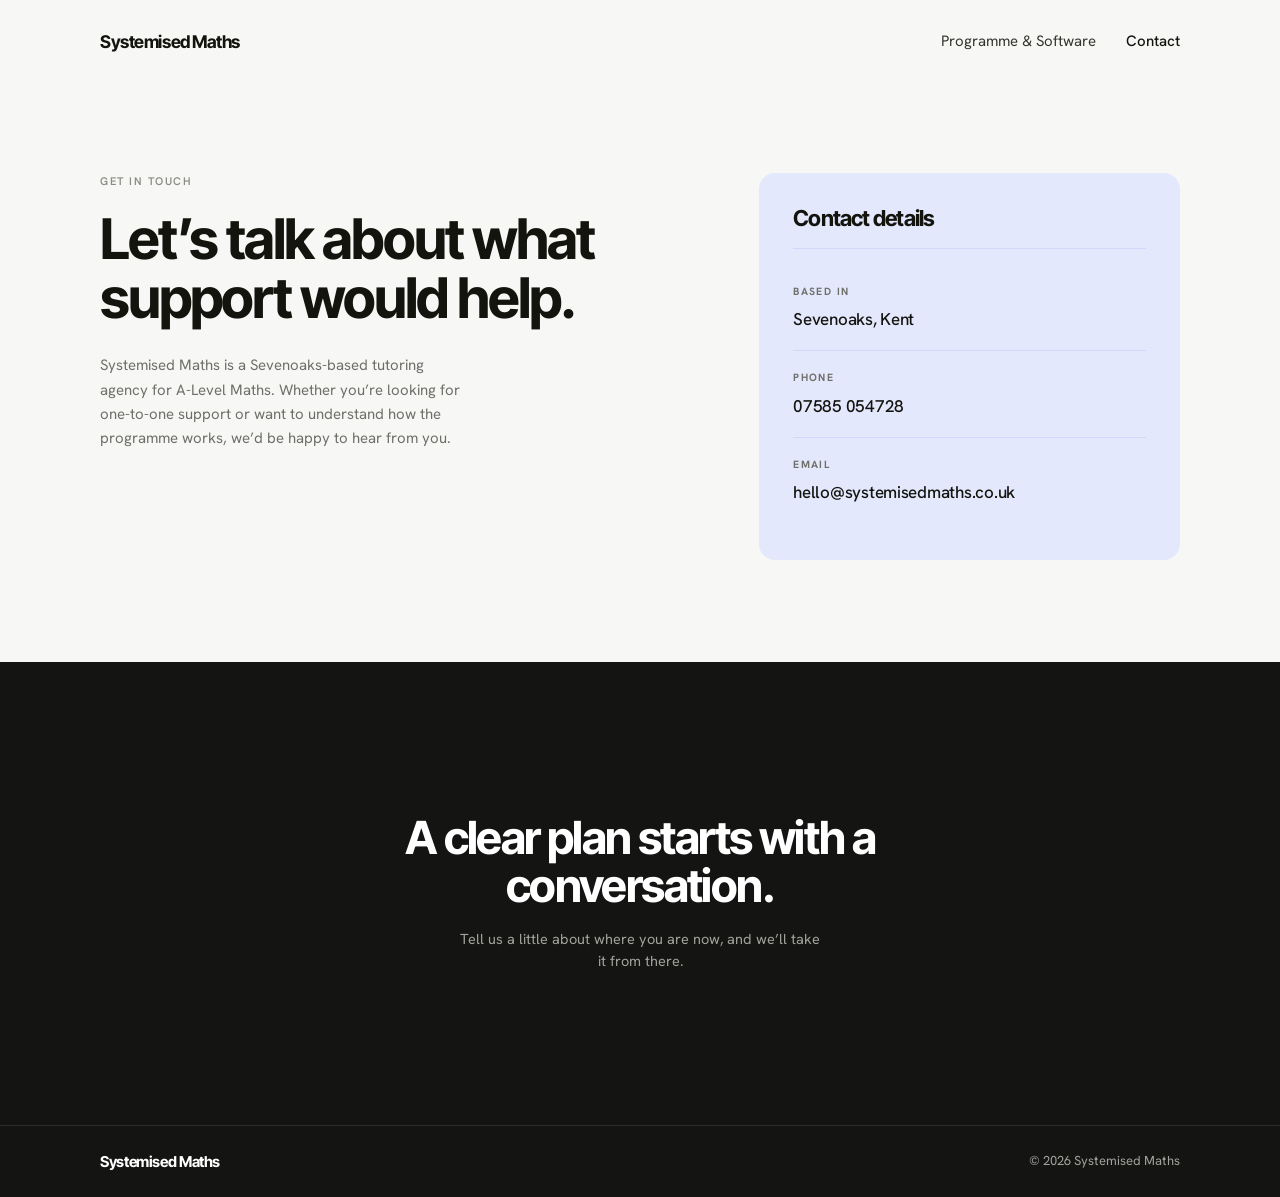
==== contact.html @ 4f029005 "." ====
<!DOCTYPE html>
<html lang="en-GB">
<head>
<meta charset="utf-8">
<meta name="viewport" content="width=device-width, initial-scale=1">
<title>Contact — Systemised Maths</title>
<meta name="description" content="Get in touch with Systemised Maths, a Sevenoaks-based tutoring agency for A-Level Maths.">
<link rel="icon" href="data:image/svg+xml,<svg xmlns='http://www.w3.org/2000/svg' viewBox='0 0 100 100'><rect width='100' height='100' rx='22' fill='%23141413'/><text x='50' y='70' font-size='58' font-family='sans-serif' font-weight='700' fill='%23fff' text-anchor='middle'>S</text></svg>">
<link rel="preconnect" href="https://fonts.googleapis.com">
<link rel="preconnect" href="https://fonts.gstatic.com" crossorigin>
<link href="https://fonts.googleapis.com/css2?family=Inter+Tight:wght@400;500;600;700;800&family=Hanken+Grotesk:wght@400;500;600;700&display=swap" rel="stylesheet">
<link rel="stylesheet" href="assets/css/styles.css">
</head>
<body>

<a class="skip-link" href="#main">Skip to content</a>

<header class="site-header">
  <div class="shell site-header__inner">
    <a class="wordmark" href="index.html">Systemised Maths</a>
    <nav class="site-nav" aria-label="Primary">
      <a href="programme.html">Programme &amp; Software</a>
      <a href="contact.html" aria-current="page">Contact</a>
    </nav>
  </div>
</header>

<main id="main">

  <section class="hero">
    <div class="shell hero__grid">

      <div class="hero__copy">
        <p class="eyebrow">Get in touch</p>
        <h1 class="hero__title">Let’s talk about what support would help.</h1>
        <p class="lede">Systemised Maths is a Sevenoaks-based tutoring agency for A-Level Maths. Whether you’re looking for one-to-one support or want to understand how the programme works, we’d be happy to hear from you.</p>
      </div>

      <div class="contact-card">
        <h2>Contact details</h2>
        <dl>
          <div class="contact-row">
            <dt>Based in</dt>
            <dd>Sevenoaks, Kent</dd>
          </div>
          <div class="contact-row">
            <dt>Phone</dt>
            <dd><a href="tel:+447585054728">07585 054728</a></dd>
          </div>
          <div class="contact-row">
            <dt>Email</dt>
            <dd><a href="mailto:hello@systemisedmaths.co.uk">hello@systemisedmaths.co.uk</a></dd>
          </div>
        </dl>
      </div>

    </div>
  </section>

</main>

<div class="dark-zone">
  <section class="cta">
    <div class="shell">
      <h2>A clear plan starts with a conversation.</h2>
      <p>Tell us a little about where you are now, and we’ll take it from there.</p>
    </div>
  </section>

  <footer class="site-footer">
    <div class="shell site-footer__inner">
      <span class="wordmark">Systemised Maths</span>
      <small>© 2026 Systemised Maths</small>
    </div>
  </footer>
</div>

<script src="assets/js/main.js" defer></script>
</body>
</html>
---- assets/css/styles.css ----
/* =========================================================
   Systemised Maths — global styles
   ========================================================= */

:root {
  --bg:          #f7f7f5;
  --bg-alt:      #ffffff;
  --ink:         #14140f;
  --ink-soft:    #35352f;
  --muted:       #6f6f6a;
  --muted-light: #8c8c86;
  --line:        #e4e4de;
  --line-soft:   #eeeee9;
  --lav:         #e4e8fd;
  --lav-line:    #d2d8fb;
  --lav-ink:     #3b5bf0;
  --card:        #eaeae5;
  --dark:        #141413;
  --dark-muted:  #a3a39d;
  --trust:       #00b67a;

  --font-display: "Inter Tight", "Inter", -apple-system, BlinkMacSystemFont, "Segoe UI", Roboto, sans-serif;
  --font-body:    "Hanken Grotesk", "Inter", -apple-system, BlinkMacSystemFont, "Segoe UI", Roboto, sans-serif;

  --radius-sm: 8px;
  --radius:    12px;
  --radius-lg: 16px;

  --shell: 1200px;
  --pad:   clamp(22px, 5vw, 60px);
}

/* ---------- reset ---------- */
*,
*::before,
*::after { box-sizing: border-box; }

html { -webkit-text-size-adjust: 100%; }

body {
  margin: 0;
  background: var(--bg);
  color: var(--ink);
  font-family: var(--font-body);
  font-size: 16px;
  line-height: 1.55;
  -webkit-font-smoothing: antialiased;
  -moz-osx-font-smoothing: grayscale;
}

img { max-width: 100%; display: block; }

a { color: inherit; text-decoration: none; }

h1, h2, h3, h4 {
  font-family: var(--font-display);
  font-weight: 700;
  letter-spacing: -0.035em;
  line-height: 1.05;
  margin: 0;
}

p { margin: 0; }

button { font: inherit; }

:focus-visible {
  outline: 2px solid var(--lav-ink);
  outline-offset: 3px;
  border-radius: 4px;
}

/* ---------- layout helpers ---------- */
.shell {
  width: 100%;
  max-width: var(--shell);
  margin: 0 auto;
  padding-inline: var(--pad);
}

.section { padding-block: clamp(56px, 8vw, 104px); }

.rule {
  height: 1px;
  background: var(--line);
  border: 0;
  margin: 0;
}

.eyebrow {
  font-family: var(--font-body);
  font-size: 11px;
  font-weight: 600;
  letter-spacing: 0.14em;
  text-transform: uppercase;
  color: var(--muted-light);
  margin: 0 0 20px;
}

.lede {
  color: var(--muted);
  font-size: clamp(15px, 1.15vw, 17px);
  line-height: 1.62;
  max-width: 46ch;
}

.skip-link {
  position: absolute;
  left: -9999px;
  top: 0;
  background: var(--ink);
  color: #fff;
  padding: 10px 16px;
  z-index: 100;
}
.skip-link:focus { left: 8px; top: 8px; }

/* ---------- header ---------- */
.site-header {
  padding-block: clamp(18px, 2.4vw, 28px);
}

.site-header__inner {
  display: flex;
  align-items: center;
  justify-content: space-between;
  gap: 20px 28px;
  flex-wrap: wrap;
}

.wordmark {
  font-family: var(--font-display);
  font-weight: 700;
  font-size: clamp(16px, 1.4vw, 17.5px);
  letter-spacing: -0.025em;
  color: var(--ink);
  white-space: nowrap;
}

.site-nav {
  display: flex;
  align-items: center;
  gap: clamp(16px, 2.4vw, 30px);
  flex-wrap: wrap;
}

.site-nav a {
  font-size: 15px;
  color: var(--ink-soft);
  transition: color .18s ease;
}
.site-nav a:hover { color: var(--ink); }
.site-nav a[aria-current="page"] { color: var(--ink); font-weight: 500; }

/* ---------- buttons ---------- */
.btn {
  display: inline-flex;
  align-items: center;
  gap: 9px;
  border: 0;
  cursor: pointer;
  border-radius: 999px;
  padding: 13px 24px;
  font-family: var(--font-body);
  font-size: 14.5px;
  font-weight: 600;
  letter-spacing: -0.005em;
  transition: transform .18s ease, opacity .18s ease, background .18s ease;
}
.btn:hover { transform: translateY(-1px); }

.btn--dark  { background: var(--dark); color: #fff; }
.btn--dark:hover { background: #2a2a27; }

.btn--light { background: #fff; color: var(--ink); }
.btn--light:hover { background: #ececea; }

.btn__arrow { font-size: 13px; line-height: 1; opacity: .85; }

/* =========================================================
   Hero (two column)
   ========================================================= */
.hero {
  padding-block: clamp(48px, 7vw, 96px) clamp(56px, 8vw, 104px);
}

.hero__grid {
  display: grid;
  grid-template-columns: minmax(0, 1.15fr) minmax(0, 0.85fr);
  gap: clamp(48px, 7vw, 104px);
  align-items: start;
}

.hero__title {
  font-size: clamp(2.5rem, 5.2vw, 3.5rem);
  max-width: 20ch;
  margin-bottom: 26px;
}

.hero__title--wide { max-width: 22ch; }

.hero__copy > p + p { margin-top: 18px; }

.hero__note {
  margin-top: 22px;
  font-size: 14.5px;
  font-weight: 700;
  color: var(--ink);
}

.hero__cta { margin-top: 32px; }

/* ---------- numbered step list ---------- */
.steps { display: block; }

.step {
  display: grid;
  grid-template-columns: 34px minmax(0, 1fr);
  gap: 0 4px;
  padding-block: 20px;
  border-top: 1px solid var(--line);
}
.step:first-of-type { border-top: 0; padding-top: 0; }
.step:last-of-type  { padding-bottom: 0; }

.step__num {
  font-size: 11.5px;
  font-weight: 700;
  letter-spacing: 0.02em;
  color: var(--lav-ink);
  padding-top: 5px;
}

.step__title {
  font-size: clamp(16.5px, 1.5vw, 18.5px);
  font-weight: 700;
  letter-spacing: -0.02em;
  margin: 0 0 6px;
}

.step__text {
  font-size: 14px;
  line-height: 1.55;
  color: var(--muted);
  max-width: 42ch;
}

/* plain list variant (programme page — inline numbers, no rules) */
.steps--plain .step {
  grid-template-columns: minmax(0, 1fr);
  border-top: 0;
  padding-block: 0 22px;
}
.steps--plain .step:last-of-type { padding-bottom: 0; }

.steps--plain .step__title { margin-bottom: 5px; }
.steps--plain .step__title span {
  color: var(--ink);
  margin-right: 8px;
}

/* mini cards nested inside a step */
.step__cards {
  display: grid;
  grid-template-columns: repeat(2, minmax(0, 1fr));
  gap: 10px;
  margin-top: 14px;
}

.mini-card {
  background: #fff;
  border: 1px solid var(--line);
  border-radius: 10px;
  padding: 13px 14px;
}
.mini-card h4 {
  font-size: 13.5px;
  font-weight: 700;
  letter-spacing: -0.015em;
  margin-bottom: 5px;
}
.mini-card p {
  font-size: 12.5px;
  line-height: 1.45;
  color: var(--muted);
}

/* =========================================================
   Trust strip
   ========================================================= */
.trust {
  padding-block: clamp(28px, 4vw, 44px);
  display: flex;
  align-items: center;
  justify-content: space-between;
  gap: 28px;
  flex-wrap: wrap;
}

.trust__title {
  font-size: clamp(19px, 2vw, 23px);
  margin-bottom: 6px;
}
.trust__text {
  font-size: 14.5px;
  color: var(--muted);
}

.trustpilot {
  display: inline-flex;
  align-items: center;
  gap: 8px;
  transition: opacity .18s ease, transform .18s ease;
}
.trustpilot:hover { opacity: .78; transform: translateY(-1px); }
.trustpilot svg { flex: none; }
.trustpilot span {
  font-family: var(--font-display);
  font-weight: 700;
  font-size: clamp(19px, 1.9vw, 23px);
  letter-spacing: -0.035em;
  color: var(--ink);
}

/* =========================================================
   About / tutors
   ========================================================= */
.section-title {
  font-size: clamp(1.9rem, 3.4vw, 2.5rem);
  max-width: 15ch;
}

.tutors {
  display: grid;
  grid-template-columns: repeat(2, minmax(0, 1fr));
  gap: clamp(24px, 3.4vw, 44px);
  margin-top: clamp(36px, 5vw, 56px);
}

.tutor__photo {
  position: relative;
  aspect-ratio: 16 / 8.6;
  border-radius: var(--radius);
  overflow: hidden;
  background: var(--card);
}
.tutor__photo img {
  width: 100%;
  height: 100%;
  object-fit: cover;
}
.tutor__photo--lav { background: var(--lav); }

.tutor__tag {
  position: absolute;
  left: 16px;
  bottom: 12px;
  font-size: 13px;
  font-weight: 700;
  letter-spacing: -0.01em;
  color: var(--ink);
}
.tutor__photo--lav .tutor__tag { color: var(--lav-ink); }

.tutor__name {
  font-size: clamp(20px, 2vw, 23px);
  margin: 20px 0 10px;
}
.tutor__text {
  font-size: 14.5px;
  line-height: 1.6;
  color: var(--muted);
  max-width: 44ch;
}

/* =========================================================
   Pricing
   ========================================================= */
.pricing {
  text-align: center;
  padding-block: clamp(60px, 8vw, 108px);
}
.pricing .eyebrow { margin-bottom: 18px; }

.pricing__title {
  font-size: clamp(1.9rem, 3.4vw, 2.5rem);
  margin-bottom: 22px;
}

.pricing__figure {
  display: flex;
  align-items: baseline;
  justify-content: center;
  gap: 12px;
  margin-bottom: 18px;
}
.pricing__amount {
  font-family: var(--font-display);
  font-weight: 700;
  font-size: clamp(3rem, 6vw, 4.25rem);
  letter-spacing: -0.045em;
  line-height: 1;
}
.pricing__unit {
  font-size: 13.5px;
  color: var(--muted);
}

.pricing__note {
  font-size: 14.5px;
  line-height: 1.6;
  color: var(--muted);
  max-width: 42ch;
  margin-inline: auto;
}

/* =========================================================
   Week by week (split section)
   ========================================================= */
.split {
  display: grid;
  grid-template-columns: minmax(0, 1fr) minmax(0, 1.05fr);
  gap: clamp(40px, 6vw, 88px);
  align-items: start;
}

.split__title {
  font-size: clamp(1.7rem, 3vw, 2.25rem);
  max-width: 14ch;
  margin-bottom: 20px;
}

/* =========================================================
   Product galleries
   ========================================================= */
.gallery-section--lav { background: var(--lav); }

.gallery-head { text-align: center; max-width: 620px; margin-inline: auto; }
.gallery-head .eyebrow { margin-bottom: 16px; }
.gallery-head h2 {
  font-size: clamp(1.75rem, 3.2vw, 2.4rem);
  margin-bottom: 18px;
}
.gallery-head p {
  font-size: 14.5px;
  line-height: 1.6;
  color: var(--muted);
}
.gallery-head .hint {
  display: block;
  margin-top: 14px;
  font-size: 11.5px;
  font-style: italic;
  color: var(--muted-light);
}

.gallery-head--left {
  text-align: left;
  margin-inline: 0;
  max-width: 640px;
}
.gallery-head--left p { max-width: 52ch; }

.gallery {
  display: grid;
  grid-template-columns: repeat(2, minmax(0, 1fr));
  gap: clamp(16px, 2vw, 26px);
  margin-top: clamp(32px, 4.5vw, 52px);
}

.shot {
  display: block;
  width: 100%;
  padding: 10px;
  background: #fff;
  border: 0;
  border-radius: var(--radius-lg);
  box-shadow: 0 1px 2px rgba(20, 20, 15, .04), 0 8px 24px rgba(20, 20, 15, .05);
  cursor: zoom-in;
  transition: transform .22s ease, box-shadow .22s ease;
}
.shot:hover {
  transform: translateY(-3px);
  box-shadow: 0 2px 4px rgba(20, 20, 15, .05), 0 16px 34px rgba(20, 20, 15, .09);
}
.shot img {
  width: 100%;
  height: auto;
  aspect-ratio: 16 / 10;
  object-fit: cover;
  object-position: top center;
  border-radius: var(--radius-sm);
}

/* =========================================================
   Contact
   ========================================================= */
.contact-card {
  background: var(--lav);
  border-radius: var(--radius-lg);
  padding: clamp(26px, 3vw, 34px);
}
.contact-card h2 {
  font-size: clamp(19px, 2vw, 22px);
  padding-bottom: 18px;
  border-bottom: 1px solid var(--lav-line);
}

.contact-row {
  padding-block: 18px;
  border-bottom: 1px solid var(--lav-line);
}
.contact-row:last-child { border-bottom: 0; padding-bottom: 4px; }

.contact-row dt {
  font-size: 10.5px;
  font-weight: 700;
  letter-spacing: 0.14em;
  text-transform: uppercase;
  color: var(--muted);
  margin-bottom: 7px;
}
.contact-row dd {
  margin: 0;
  font-size: clamp(15.5px, 1.5vw, 17px);
  font-weight: 500;
  letter-spacing: -0.015em;
  color: var(--ink);
  word-break: break-word;
}
.contact-row dd a { transition: color .18s ease; }
.contact-row dd a:hover { color: var(--lav-ink); }

/* =========================================================
   Dark CTA + footer
   ========================================================= */
.dark-zone {
  background: var(--dark);
  color: #fff;
}

.cta {
  text-align: center;
  padding-block: clamp(84px, 12vw, 152px);
}
.cta h2 {
  font-size: clamp(1.9rem, 3.8vw, 2.85rem);
  max-width: 18ch;
  margin-inline: auto;
  margin-bottom: 18px;
  color: #fff;
}
.cta p {
  font-size: 14.5px;
  color: var(--dark-muted);
  max-width: 46ch;
  margin-inline: auto;
}
.cta .btn { margin-top: 30px; }

.site-footer {
  border-top: 1px solid rgba(255, 255, 255, .1);
  padding-block: 24px;
}
.site-footer__inner {
  display: flex;
  align-items: center;
  justify-content: space-between;
  gap: 12px 24px;
  flex-wrap: wrap;
}
.site-footer .wordmark { color: #fff; font-size: 15px; }
.site-footer small {
  font-size: 13px;
  color: var(--dark-muted);
}

/* =========================================================
   Lightbox
   ========================================================= */
html.is-locked,
html.is-locked body { overflow: hidden; }

.lightbox {
  position: fixed;
  inset: 0;
  width: 100vw;
  max-width: 100vw;
  height: 100dvh;
  max-height: 100dvh;
  margin: 0;
  padding: 0;
  border: 0;
  overflow: hidden;
  background: transparent;
  color: #fff;
}
.lightbox:not([open]) { display: none; }

.lightbox::backdrop {
  background: rgba(10, 10, 8, .9);
  backdrop-filter: blur(6px);
}
/* fallback for browsers without ::backdrop support */
@supports not selector(::backdrop) {
  .lightbox { background: rgba(10, 10, 8, .92); }
}

.lightbox__inner {
  height: 100%;
  display: flex;
  flex-direction: column;
  align-items: center;
  justify-content: center;
  gap: 16px;
  padding: clamp(52px, 8vh, 72px) clamp(14px, 4vw, 40px) clamp(18px, 3vh, 28px);
  animation: lb-in .22s ease both;
}

@keyframes lb-in {
  from { opacity: 0; transform: scale(.985); }
  to   { opacity: 1; transform: none; }
}

.lightbox__frame {
  background: #fff;
  padding: 10px;
  border-radius: var(--radius);
  box-shadow: 0 24px 70px rgba(0, 0, 0, .5);
  line-height: 0;
  max-width: 100%;
  overflow: auto;
  overscroll-behavior: contain;
  -webkit-overflow-scrolling: touch;
}

.lightbox__frame img {
  width: auto;
  height: auto;
  max-width: min(1500px, calc(100vw - clamp(48px, 9vw, 100px)));
  max-height: calc(100dvh - 210px);
  border-radius: var(--radius-sm);
  object-fit: contain;
}

.lightbox__hint { display: none; }

/* On narrow screens a whole screenshot scaled to fit is unreadable, so lock it
   to a legible height and let the frame pan sideways instead. */
@media (max-width: 700px) {
  .lightbox__frame img {
    max-width: none;
    min-width: 100%;
    height: calc(100dvh - 230px);
    max-height: none;
  }

  .lightbox__hint {
    display: block;
    font-size: 11.5px;
    font-style: italic;
    color: rgba(255, 255, 255, .5);
  }
}

.lightbox__caption {
  font-size: 13.5px;
  font-weight: 500;
  letter-spacing: -0.005em;
  color: rgba(255, 255, 255, .82);
  text-align: center;
  line-height: 1.4;
}

.lightbox__controls {
  display: flex;
  align-items: center;
  gap: 14px;
}

.lightbox__count {
  font-size: 12.5px;
  font-variant-numeric: tabular-nums;
  color: rgba(255, 255, 255, .55);
  min-width: 46px;
  text-align: center;
}

.lb-btn {
  display: inline-flex;
  align-items: center;
  justify-content: center;
  width: 38px;
  height: 38px;
  border: 0;
  border-radius: 999px;
  background: rgba(255, 255, 255, .12);
  color: #fff;
  font-size: 17px;
  line-height: 1;
  cursor: pointer;
  transition: background .18s ease, transform .18s ease;
}
.lb-btn:hover  { background: rgba(255, 255, 255, .26); }
.lb-btn:active { transform: scale(.94); }

.lightbox__close {
  position: absolute;
  top: clamp(12px, 2.4vw, 22px);
  right: clamp(12px, 2.4vw, 22px);
  width: 40px;
  height: 40px;
  font-size: 22px;
}

/* =========================================================
   Responsive
   ========================================================= */
@media (max-width: 900px) {
  .hero__grid,
  .split {
    grid-template-columns: minmax(0, 1fr);
    gap: clamp(40px, 7vw, 56px);
  }

  .hero__title { max-width: 18ch; }
  .lede, .step__text, .tutor__text { max-width: 56ch; }

  .tutors { grid-template-columns: minmax(0, 1fr); gap: 36px; }
  .gallery { grid-template-columns: minmax(0, 1fr); }
}

@media (max-width: 620px) {
  .site-header__inner { align-items: flex-start; }
  .site-nav { gap: 18px; }

  .hero__title { font-size: clamp(2.15rem, 9vw, 2.75rem); }
  .step__cards { grid-template-columns: minmax(0, 1fr); }

  .trust { align-items: flex-start; }
  .site-footer__inner { flex-direction: column; align-items: flex-start; }
}

@media (prefers-reduced-motion: reduce) {
  * {
    animation-duration: .01ms !important;
    transition-duration: .01ms !important;
    scroll-behavior: auto !important;
  }
  .btn:hover, .shot:hover { transform: none; }
}
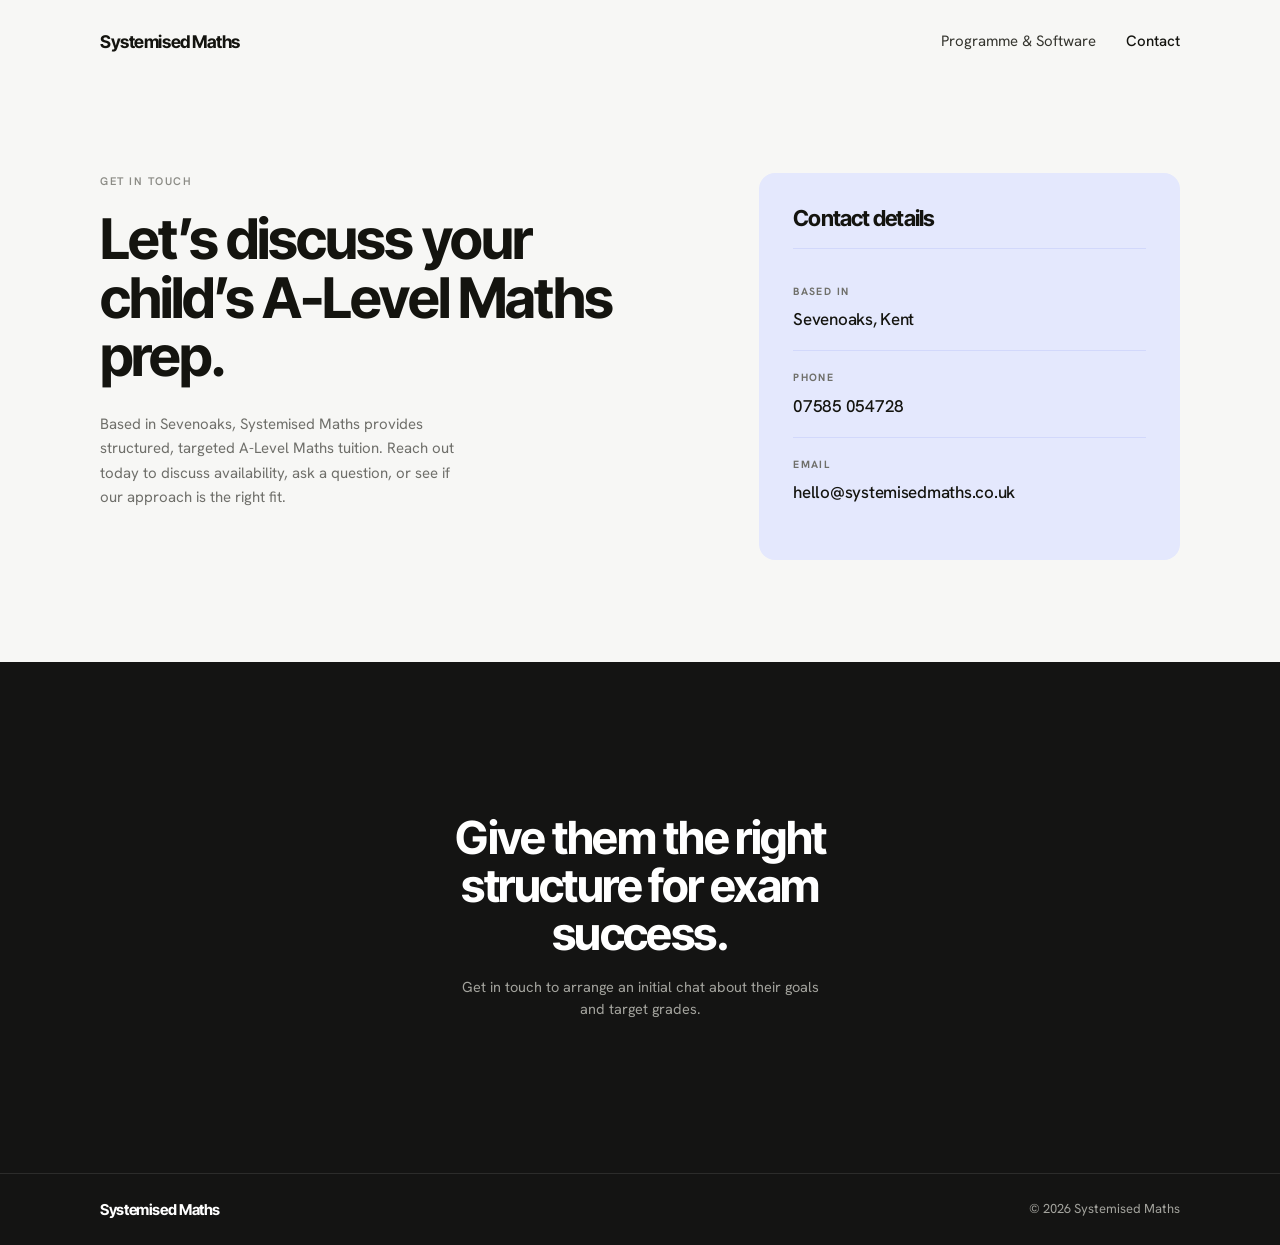
==== commit 476d3974: ".3 - revised text content" ====
--- a/contact.html
+++ b/contact.html
@@ -3,13 +3,19 @@
 <head>
 <meta charset="utf-8">
 <meta name="viewport" content="width=device-width, initial-scale=1">
-<title>Contact — Systemised Maths</title>
+<title>Contact - Systemised Maths</title>
 <meta name="description" content="Get in touch with Systemised Maths, a Sevenoaks-based tutoring agency for A-Level Maths.">
-<link rel="icon" href="data:image/svg+xml,<svg xmlns='http://www.w3.org/2000/svg' viewBox='0 0 100 100'><rect width='100' height='100' rx='22' fill='%23141413'/><text x='50' y='70' font-size='58' font-family='sans-serif' font-weight='700' fill='%23fff' text-anchor='middle'>S</text></svg>">
+<link rel="icon" type="image/png" href="image-assets/Logo.png" sizes="512x512">
+<link rel="apple-touch-icon" href="image-assets/Logo.png">
+<meta property="og:type" content="website">
+<meta property="og:title" content="Contact - Systemised Maths">
+<meta property="og:description" content="Get in touch with Systemised Maths, a Sevenoaks-based tutoring agency for A-Level Maths.">
+<meta property="og:image" content="image-assets/Logo.png">
+<meta name="twitter:card" content="summary">
 <link rel="preconnect" href="https://fonts.googleapis.com">
 <link rel="preconnect" href="https://fonts.gstatic.com" crossorigin>
 <link href="https://fonts.googleapis.com/css2?family=Inter+Tight:wght@400;500;600;700;800&family=Hanken+Grotesk:wght@400;500;600;700&display=swap" rel="stylesheet">
-<link rel="stylesheet" href="assets/css/styles.css">
+<link rel="stylesheet" href="assets/css/styles.css?v=3">
 </head>
 <body>
 
@@ -30,11 +36,11 @@
   <section class="hero">
     <div class="shell hero__grid">
 
-      <div class="hero__copy">
-        <p class="eyebrow">Get in touch</p>
-        <h1 class="hero__title">Let’s talk about what support would help.</h1>
-        <p class="lede">Systemised Maths is a Sevenoaks-based tutoring agency for A-Level Maths. Whether you’re looking for one-to-one support or want to understand how the programme works, we’d be happy to hear from you.</p>
-      </div>
+  <div class="hero__copy">
+    <p class="eyebrow">Get in touch</p>
+    <h1 class="hero__title">Let’s discuss your child’s A-Level Maths prep.</h1>
+    <p class="lede">Based in Sevenoaks, Systemised Maths provides structured, targeted A-Level Maths tuition. Reach out today to discuss availability, ask a question, or see if our approach is the right fit.</p>
+  </div>
 
       <div class="contact-card">
         <h2>Contact details</h2>
@@ -60,12 +66,12 @@
 </main>
 
 <div class="dark-zone">
-  <section class="cta">
-    <div class="shell">
-      <h2>A clear plan starts with a conversation.</h2>
-      <p>Tell us a little about where you are now, and we’ll take it from there.</p>
-    </div>
-  </section>
+<section class="cta">
+  <div class="shell">
+    <h2>Give them the right structure for exam success.</h2>
+    <p>Get in touch to arrange an initial chat about their goals and target grades.</p>
+  </div>
+</section>
 
   <footer class="site-footer">
     <div class="shell site-footer__inner">
@@ -75,6 +81,6 @@
   </footer>
 </div>
 
-<script src="assets/js/main.js" defer></script>
+<script src="assets/js/main.js?v=3" defer></script>
 </body>
 </html>
--- a/assets/css/styles.css
+++ b/assets/css/styles.css
@@ -1,41 +1,49 @@
 /* =========================================================
-   Systemised Maths — global styles
+   Systemised Maths - global styles
    ========================================================= */
 
 :root {
-  --bg:          #f7f7f5;
-  --bg-alt:      #ffffff;
-  --ink:         #14140f;
-  --ink-soft:    #35352f;
-  --muted:       #6f6f6a;
+  --bg: #f7f7f5;
+  --bg-alt: #ffffff;
+  --ink: #14140f;
+  --ink-soft: #35352f;
+  --muted: #6f6f6a;
   --muted-light: #8c8c86;
-  --line:        #e4e4de;
-  --line-soft:   #eeeee9;
-  --lav:         #e4e8fd;
-  --lav-line:    #d2d8fb;
-  --lav-ink:     #3b5bf0;
-  --card:        #eaeae5;
-  --dark:        #141413;
-  --dark-muted:  #a3a39d;
-  --trust:       #00b67a;
-
-  --font-display: "Inter Tight", "Inter", -apple-system, BlinkMacSystemFont, "Segoe UI", Roboto, sans-serif;
-  --font-body:    "Hanken Grotesk", "Inter", -apple-system, BlinkMacSystemFont, "Segoe UI", Roboto, sans-serif;
+  --line: #e4e4de;
+  --line-soft: #eeeee9;
+  --lav: #e4e8fd;
+  --lav-line: #d2d8fb;
+  --lav-ink: #3b5bf0;
+  --card: #eaeae5;
+  --dark: #141413;
+  --dark-muted: #a3a39d;
+  --trust: #00b67a;
+
+  --font-display:
+    "Inter Tight", "Inter", -apple-system, BlinkMacSystemFont, "Segoe UI",
+    Roboto, sans-serif;
+  --font-body:
+    "Hanken Grotesk", "Inter", -apple-system, BlinkMacSystemFont, "Segoe UI",
+    Roboto, sans-serif;
 
   --radius-sm: 8px;
-  --radius:    12px;
+  --radius: 12px;
   --radius-lg: 16px;
 
   --shell: 1200px;
-  --pad:   clamp(22px, 5vw, 60px);
+  --pad: clamp(22px, 5vw, 60px);
 }
 
 /* ---------- reset ---------- */
 *,
 *::before,
-*::after { box-sizing: border-box; }
-
-html { -webkit-text-size-adjust: 100%; }
+*::after {
+  box-sizing: border-box;
+}
+
+html {
+  -webkit-text-size-adjust: 100%;
+}
 
 body {
   margin: 0;
@@ -48,11 +56,20 @@
   -moz-osx-font-smoothing: grayscale;
 }
 
-img { max-width: 100%; display: block; }
-
-a { color: inherit; text-decoration: none; }
-
-h1, h2, h3, h4 {
+img {
+  max-width: 100%;
+  display: block;
+}
+
+a {
+  color: inherit;
+  text-decoration: none;
+}
+
+h1,
+h2,
+h3,
+h4 {
   font-family: var(--font-display);
   font-weight: 700;
   letter-spacing: -0.035em;
@@ -60,9 +77,13 @@
   margin: 0;
 }
 
-p { margin: 0; }
-
-button { font: inherit; }
+p {
+  margin: 0;
+}
+
+button {
+  font: inherit;
+}
 
 :focus-visible {
   outline: 2px solid var(--lav-ink);
@@ -78,7 +99,9 @@
   padding-inline: var(--pad);
 }
 
-.section { padding-block: clamp(56px, 8vw, 104px); }
+.section {
+  padding-block: clamp(56px, 8vw, 104px);
+}
 
 .rule {
   height: 1px;
@@ -113,7 +136,10 @@
   padding: 10px 16px;
   z-index: 100;
 }
-.skip-link:focus { left: 8px; top: 8px; }
+.skip-link:focus {
+  left: 8px;
+  top: 8px;
+}
 
 /* ---------- header ---------- */
 .site-header {
@@ -147,10 +173,15 @@
 .site-nav a {
   font-size: 15px;
   color: var(--ink-soft);
-  transition: color .18s ease;
-}
-.site-nav a:hover { color: var(--ink); }
-.site-nav a[aria-current="page"] { color: var(--ink); font-weight: 500; }
+  transition: color 0.18s ease;
+}
+.site-nav a:hover {
+  color: var(--ink);
+}
+.site-nav a[aria-current="page"] {
+  color: var(--ink);
+  font-weight: 500;
+}
 
 /* ---------- buttons ---------- */
 .btn {
@@ -165,17 +196,36 @@
   font-size: 14.5px;
   font-weight: 600;
   letter-spacing: -0.005em;
-  transition: transform .18s ease, opacity .18s ease, background .18s ease;
-}
-.btn:hover { transform: translateY(-1px); }
-
-.btn--dark  { background: var(--dark); color: #fff; }
-.btn--dark:hover { background: #2a2a27; }
-
-.btn--light { background: #fff; color: var(--ink); }
-.btn--light:hover { background: #ececea; }
-
-.btn__arrow { font-size: 13px; line-height: 1; opacity: .85; }
+  transition:
+    transform 0.18s ease,
+    opacity 0.18s ease,
+    background 0.18s ease;
+}
+.btn:hover {
+  transform: translateY(-1px);
+}
+
+.btn--dark {
+  background: var(--dark);
+  color: #fff;
+}
+.btn--dark:hover {
+  background: #2a2a27;
+}
+
+.btn--light {
+  background: #fff;
+  color: var(--ink);
+}
+.btn--light:hover {
+  background: #ececea;
+}
+
+.btn__arrow {
+  font-size: 13px;
+  line-height: 1;
+  opacity: 0.85;
+}
 
 /* =========================================================
    Hero (two column)
@@ -197,9 +247,13 @@
   margin-bottom: 26px;
 }
 
-.hero__title--wide { max-width: 22ch; }
-
-.hero__copy > p + p { margin-top: 18px; }
+.hero__title--wide {
+  max-width: 22ch;
+}
+
+.hero__copy > p + p {
+  margin-top: 18px;
+}
 
 .hero__note {
   margin-top: 22px;
@@ -208,10 +262,14 @@
   color: var(--ink);
 }
 
-.hero__cta { margin-top: 32px; }
+.hero__cta {
+  margin-top: 32px;
+}
 
 /* ---------- numbered step list ---------- */
-.steps { display: block; }
+.steps {
+  display: block;
+}
 
 .step {
   display: grid;
@@ -220,8 +278,13 @@
   padding-block: 20px;
   border-top: 1px solid var(--line);
 }
-.step:first-of-type { border-top: 0; padding-top: 0; }
-.step:last-of-type  { padding-bottom: 0; }
+.step:first-of-type {
+  border-top: 0;
+  padding-top: 0;
+}
+.step:last-of-type {
+  padding-bottom: 0;
+}
 
 .step__num {
   font-size: 11.5px;
@@ -245,15 +308,19 @@
   max-width: 42ch;
 }
 
-/* plain list variant (programme page — inline numbers, no rules) */
+/* plain list variant (programme page - inline numbers, no rules) */
 .steps--plain .step {
   grid-template-columns: minmax(0, 1fr);
   border-top: 0;
   padding-block: 0 22px;
 }
-.steps--plain .step:last-of-type { padding-bottom: 0; }
-
-.steps--plain .step__title { margin-bottom: 5px; }
+.steps--plain .step:last-of-type {
+  padding-bottom: 0;
+}
+
+.steps--plain .step__title {
+  margin-bottom: 5px;
+}
 .steps--plain .step__title span {
   color: var(--ink);
   margin-right: 8px;
@@ -310,10 +377,17 @@
   display: inline-flex;
   align-items: center;
   gap: 8px;
-  transition: opacity .18s ease, transform .18s ease;
-}
-.trustpilot:hover { opacity: .78; transform: translateY(-1px); }
-.trustpilot svg { flex: none; }
+  transition:
+    opacity 0.18s ease,
+    transform 0.18s ease;
+}
+.trustpilot:hover {
+  opacity: 0.78;
+  transform: translateY(-1px);
+}
+.trustpilot svg {
+  flex: none;
+}
 .trustpilot span {
   font-family: var(--font-display);
   font-weight: 700;
@@ -344,12 +418,19 @@
   overflow: hidden;
   background: var(--card);
 }
+/* headshots are shown whole - never cropped - on a white field */
 .tutor__photo img {
   width: 100%;
   height: 100%;
-  object-fit: cover;
-}
-.tutor__photo--lav { background: var(--lav); }
+  object-fit: contain;
+  object-position: center;
+}
+.tutor__photo--lav {
+  background: var(--lav);
+}
+.tutor__photo--white {
+  background: #fff;
+}
 
 .tutor__tag {
   position: absolute;
@@ -360,7 +441,9 @@
   letter-spacing: -0.01em;
   color: var(--ink);
 }
-.tutor__photo--lav .tutor__tag { color: var(--lav-ink); }
+.tutor__photo--lav .tutor__tag {
+  color: var(--lav-ink);
+}
 
 .tutor__name {
   font-size: clamp(20px, 2vw, 23px);
@@ -380,7 +463,9 @@
   text-align: center;
   padding-block: clamp(60px, 8vw, 108px);
 }
-.pricing .eyebrow { margin-bottom: 18px; }
+.pricing .eyebrow {
+  margin-bottom: 18px;
+}
 
 .pricing__title {
   font-size: clamp(1.9rem, 3.4vw, 2.5rem);
@@ -433,10 +518,18 @@
 /* =========================================================
    Product galleries
    ========================================================= */
-.gallery-section--lav { background: var(--lav); }
-
-.gallery-head { text-align: center; max-width: 620px; margin-inline: auto; }
-.gallery-head .eyebrow { margin-bottom: 16px; }
+.gallery-section--lav {
+  background: var(--lav);
+}
+
+.gallery-head {
+  text-align: center;
+  max-width: 620px;
+  margin-inline: auto;
+}
+.gallery-head .eyebrow {
+  margin-bottom: 16px;
+}
 .gallery-head h2 {
   font-size: clamp(1.75rem, 3.2vw, 2.4rem);
   margin-bottom: 18px;
@@ -459,7 +552,9 @@
   margin-inline: 0;
   max-width: 640px;
 }
-.gallery-head--left p { max-width: 52ch; }
+.gallery-head--left p {
+  max-width: 52ch;
+}
 
 .gallery {
   display: grid;
@@ -475,13 +570,19 @@
   background: #fff;
   border: 0;
   border-radius: var(--radius-lg);
-  box-shadow: 0 1px 2px rgba(20, 20, 15, .04), 0 8px 24px rgba(20, 20, 15, .05);
+  box-shadow:
+    0 1px 2px rgba(20, 20, 15, 0.04),
+    0 8px 24px rgba(20, 20, 15, 0.05);
   cursor: zoom-in;
-  transition: transform .22s ease, box-shadow .22s ease;
+  transition:
+    transform 0.22s ease,
+    box-shadow 0.22s ease;
 }
 .shot:hover {
   transform: translateY(-3px);
-  box-shadow: 0 2px 4px rgba(20, 20, 15, .05), 0 16px 34px rgba(20, 20, 15, .09);
+  box-shadow:
+    0 2px 4px rgba(20, 20, 15, 0.05),
+    0 16px 34px rgba(20, 20, 15, 0.09);
 }
 .shot img {
   width: 100%;
@@ -510,7 +611,10 @@
   padding-block: 18px;
   border-bottom: 1px solid var(--lav-line);
 }
-.contact-row:last-child { border-bottom: 0; padding-bottom: 4px; }
+.contact-row:last-child {
+  border-bottom: 0;
+  padding-bottom: 4px;
+}
 
 .contact-row dt {
   font-size: 10.5px;
@@ -528,8 +632,12 @@
   color: var(--ink);
   word-break: break-word;
 }
-.contact-row dd a { transition: color .18s ease; }
-.contact-row dd a:hover { color: var(--lav-ink); }
+.contact-row dd a {
+  transition: color 0.18s ease;
+}
+.contact-row dd a:hover {
+  color: var(--lav-ink);
+}
 
 /* =========================================================
    Dark CTA + footer
@@ -556,10 +664,12 @@
   max-width: 46ch;
   margin-inline: auto;
 }
-.cta .btn { margin-top: 30px; }
+.cta .btn {
+  margin-top: 30px;
+}
 
 .site-footer {
-  border-top: 1px solid rgba(255, 255, 255, .1);
+  border-top: 1px solid rgba(255, 255, 255, 0.1);
   padding-block: 24px;
 }
 .site-footer__inner {
@@ -569,7 +679,10 @@
   gap: 12px 24px;
   flex-wrap: wrap;
 }
-.site-footer .wordmark { color: #fff; font-size: 15px; }
+.site-footer .wordmark {
+  color: #fff;
+  font-size: 15px;
+}
 .site-footer small {
   font-size: 13px;
   color: var(--dark-muted);
@@ -579,7 +692,9 @@
    Lightbox
    ========================================================= */
 html.is-locked,
-html.is-locked body { overflow: hidden; }
+html.is-locked body {
+  overflow: hidden;
+}
 
 .lightbox {
   position: fixed;
@@ -595,15 +710,19 @@
   background: transparent;
   color: #fff;
 }
-.lightbox:not([open]) { display: none; }
+.lightbox:not([open]) {
+  display: none;
+}
 
 .lightbox::backdrop {
-  background: rgba(10, 10, 8, .9);
+  background: rgba(10, 10, 8, 0.9);
   backdrop-filter: blur(6px);
 }
 /* fallback for browsers without ::backdrop support */
 @supports not selector(::backdrop) {
-  .lightbox { background: rgba(10, 10, 8, .92); }
+  .lightbox {
+    background: rgba(10, 10, 8, 0.92);
+  }
 }
 
 .lightbox__inner {
@@ -614,19 +733,25 @@
   justify-content: center;
   gap: 16px;
   padding: clamp(52px, 8vh, 72px) clamp(14px, 4vw, 40px) clamp(18px, 3vh, 28px);
-  animation: lb-in .22s ease both;
+  animation: lb-in 0.22s ease both;
 }
 
 @keyframes lb-in {
-  from { opacity: 0; transform: scale(.985); }
-  to   { opacity: 1; transform: none; }
+  from {
+    opacity: 0;
+    transform: scale(0.985);
+  }
+  to {
+    opacity: 1;
+    transform: none;
+  }
 }
 
 .lightbox__frame {
   background: #fff;
   padding: 10px;
   border-radius: var(--radius);
-  box-shadow: 0 24px 70px rgba(0, 0, 0, .5);
+  box-shadow: 0 24px 70px rgba(0, 0, 0, 0.5);
   line-height: 0;
   max-width: 100%;
   overflow: auto;
@@ -643,7 +768,9 @@
   object-fit: contain;
 }
 
-.lightbox__hint { display: none; }
+.lightbox__hint {
+  display: none;
+}
 
 /* On narrow screens a whole screenshot scaled to fit is unreadable, so lock it
    to a legible height and let the frame pan sideways instead. */
@@ -659,7 +786,7 @@
     display: block;
     font-size: 11.5px;
     font-style: italic;
-    color: rgba(255, 255, 255, .5);
+    color: rgba(255, 255, 255, 0.5);
   }
 }
 
@@ -667,7 +794,7 @@
   font-size: 13.5px;
   font-weight: 500;
   letter-spacing: -0.005em;
-  color: rgba(255, 255, 255, .82);
+  color: rgba(255, 255, 255, 0.82);
   text-align: center;
   line-height: 1.4;
 }
@@ -681,7 +808,7 @@
 .lightbox__count {
   font-size: 12.5px;
   font-variant-numeric: tabular-nums;
-  color: rgba(255, 255, 255, .55);
+  color: rgba(255, 255, 255, 0.55);
   min-width: 46px;
   text-align: center;
 }
@@ -694,15 +821,21 @@
   height: 38px;
   border: 0;
   border-radius: 999px;
-  background: rgba(255, 255, 255, .12);
+  background: rgba(255, 255, 255, 0.12);
   color: #fff;
   font-size: 17px;
   line-height: 1;
   cursor: pointer;
-  transition: background .18s ease, transform .18s ease;
-}
-.lb-btn:hover  { background: rgba(255, 255, 255, .26); }
-.lb-btn:active { transform: scale(.94); }
+  transition:
+    background 0.18s ease,
+    transform 0.18s ease;
+}
+.lb-btn:hover {
+  background: rgba(255, 255, 255, 0.26);
+}
+.lb-btn:active {
+  transform: scale(0.94);
+}
 
 .lightbox__close {
   position: absolute;
@@ -723,29 +856,56 @@
     gap: clamp(40px, 7vw, 56px);
   }
 
-  .hero__title { max-width: 18ch; }
-  .lede, .step__text, .tutor__text { max-width: 56ch; }
-
-  .tutors { grid-template-columns: minmax(0, 1fr); gap: 36px; }
-  .gallery { grid-template-columns: minmax(0, 1fr); }
+  .hero__title {
+    max-width: 18ch;
+  }
+  .lede,
+  .step__text,
+  .tutor__text {
+    max-width: 56ch;
+  }
+
+  .tutors {
+    grid-template-columns: minmax(0, 1fr);
+    gap: 36px;
+  }
+  .gallery {
+    grid-template-columns: minmax(0, 1fr);
+  }
 }
 
 @media (max-width: 620px) {
-  .site-header__inner { align-items: flex-start; }
-  .site-nav { gap: 18px; }
-
-  .hero__title { font-size: clamp(2.15rem, 9vw, 2.75rem); }
-  .step__cards { grid-template-columns: minmax(0, 1fr); }
-
-  .trust { align-items: flex-start; }
-  .site-footer__inner { flex-direction: column; align-items: flex-start; }
+  .site-header__inner {
+    align-items: flex-start;
+  }
+  .site-nav {
+    gap: 18px;
+  }
+
+  .hero__title {
+    font-size: clamp(2.15rem, 9vw, 2.75rem);
+  }
+  .step__cards {
+    grid-template-columns: minmax(0, 1fr);
+  }
+
+  .trust {
+    align-items: flex-start;
+  }
+  .site-footer__inner {
+    flex-direction: column;
+    align-items: flex-start;
+  }
 }
 
 @media (prefers-reduced-motion: reduce) {
   * {
-    animation-duration: .01ms !important;
-    transition-duration: .01ms !important;
+    animation-duration: 0.01ms !important;
+    transition-duration: 0.01ms !important;
     scroll-behavior: auto !important;
   }
-  .btn:hover, .shot:hover { transform: none; }
-}
+  .btn:hover,
+  .shot:hover {
+    transform: none;
+  }
+}
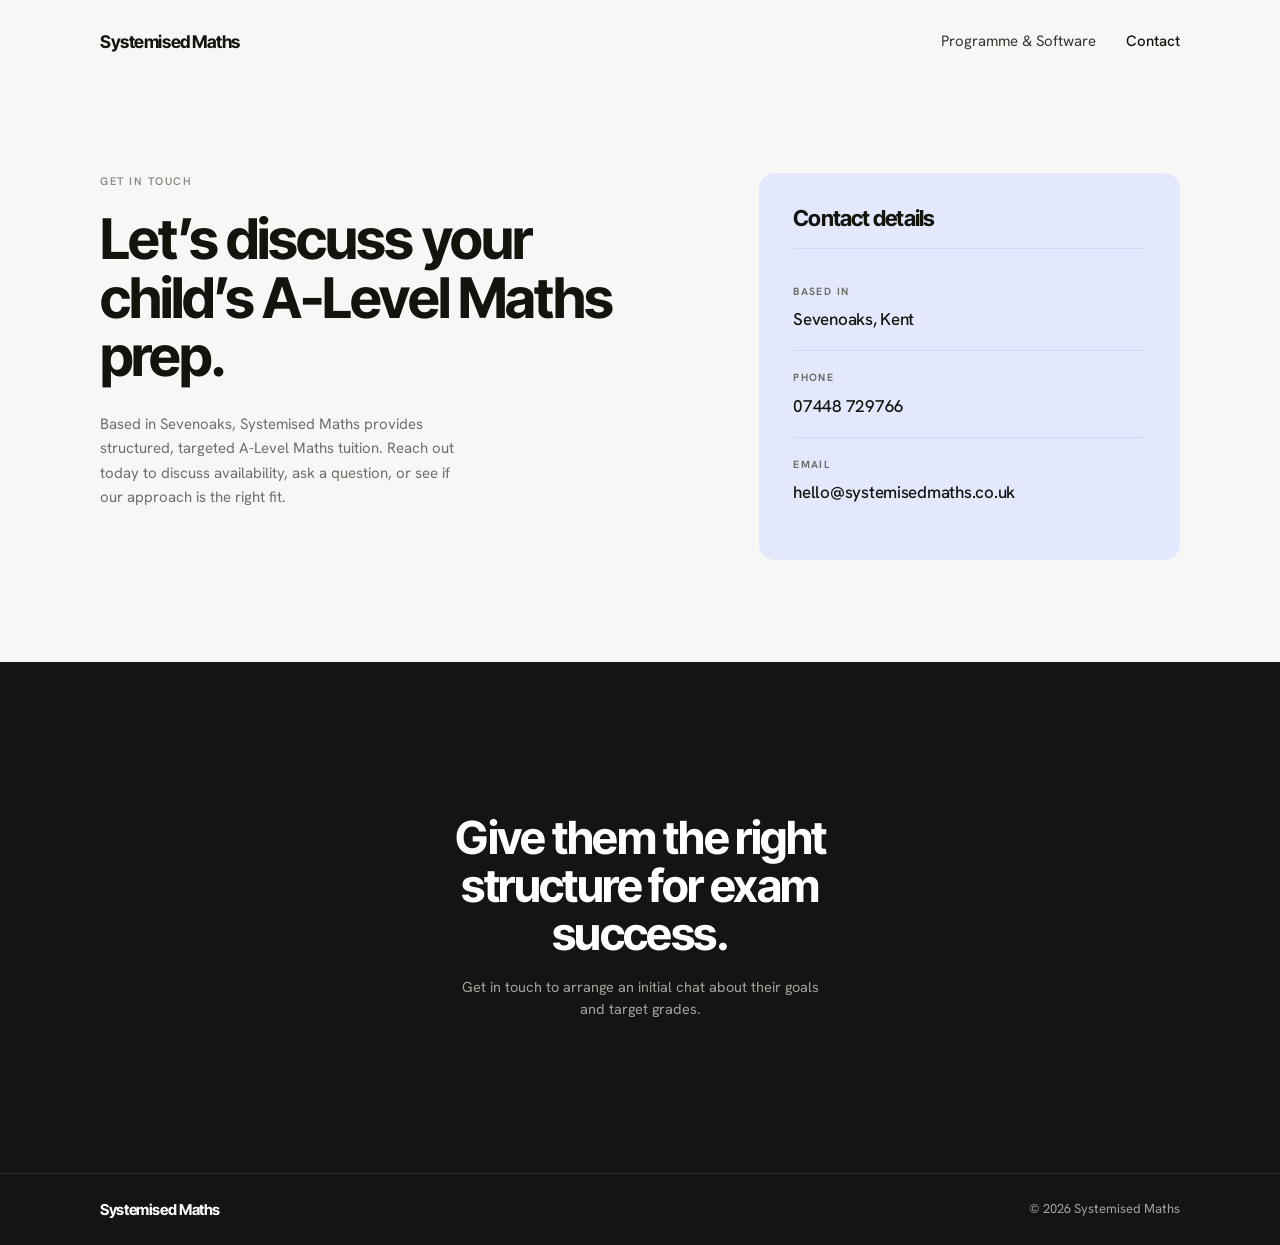
==== commit c9ad7d62: ".3.4" ====
--- a/contact.html
+++ b/contact.html
@@ -51,7 +51,7 @@
           </div>
           <div class="contact-row">
             <dt>Phone</dt>
-            <dd><a href="tel:+447585054728">07585 054728</a></dd>
+            <dd><a href="tel:+447448729766">07448 729766</a></dd>
           </div>
           <div class="contact-row">
             <dt>Email</dt>
--- a/assets/css/styles.css
+++ b/assets/css/styles.css
@@ -397,6 +397,85 @@
 }
 
 /* =========================================================
+   Reviews
+   ========================================================= */
+.visually-hidden {
+  position: absolute;
+  width: 1px;
+  height: 1px;
+  overflow: hidden;
+  clip: rect(0 0 0 0);
+  clip-path: inset(50%);
+}
+
+.reviews {
+  padding-block: clamp(44px, 6vw, 76px);
+}
+
+.reviews__head {
+  display: flex;
+  align-items: center;
+  justify-content: space-between;
+  gap: 22px 28px;
+  flex-wrap: wrap;
+}
+
+.reviews__grid {
+  display: grid;
+  grid-template-columns: repeat(2, minmax(0, 1fr));
+  gap: clamp(16px, 2.2vw, 24px);
+  margin-top: clamp(28px, 4vw, 44px);
+}
+
+.review {
+  display: flex;
+  flex-direction: column;
+  background: #fff;
+  border: 1px solid var(--line);
+  border-radius: var(--radius-lg);
+  padding: clamp(22px, 2.6vw, 30px);
+}
+
+.stars {
+  display: inline-flex;
+  gap: 3px;
+  margin-bottom: 16px;
+}
+.stars .star {
+  width: 21px;
+  height: 21px;
+  display: block;
+}
+
+.review__title {
+  font-size: clamp(16px, 1.6vw, 18px);
+  font-weight: 700;
+  letter-spacing: -0.02em;
+  margin-bottom: 10px;
+}
+.review__text {
+  font-size: 14.5px;
+  line-height: 1.62;
+  color: var(--ink-soft);
+  margin-bottom: 20px;
+}
+.review__author {
+  margin-top: auto;
+  font-size: 13.5px;
+  font-weight: 600;
+  letter-spacing: -0.005em;
+  color: var(--muted);
+}
+.review__author::before {
+  content: "- ";
+}
+
+.reviews__cta {
+  margin-top: clamp(26px, 3.4vw, 38px);
+  text-align: center;
+}
+
+/* =========================================================
    About / tutors
    ========================================================= */
 .section-title {
@@ -892,6 +971,16 @@
   .trust {
     align-items: flex-start;
   }
+  .reviews__head {
+    align-items: flex-start;
+  }
+  .reviews__grid {
+    grid-template-columns: minmax(0, 1fr);
+  }
+  .reviews__cta .btn {
+    width: 100%;
+    justify-content: center;
+  }
   .site-footer__inner {
     flex-direction: column;
     align-items: flex-start;
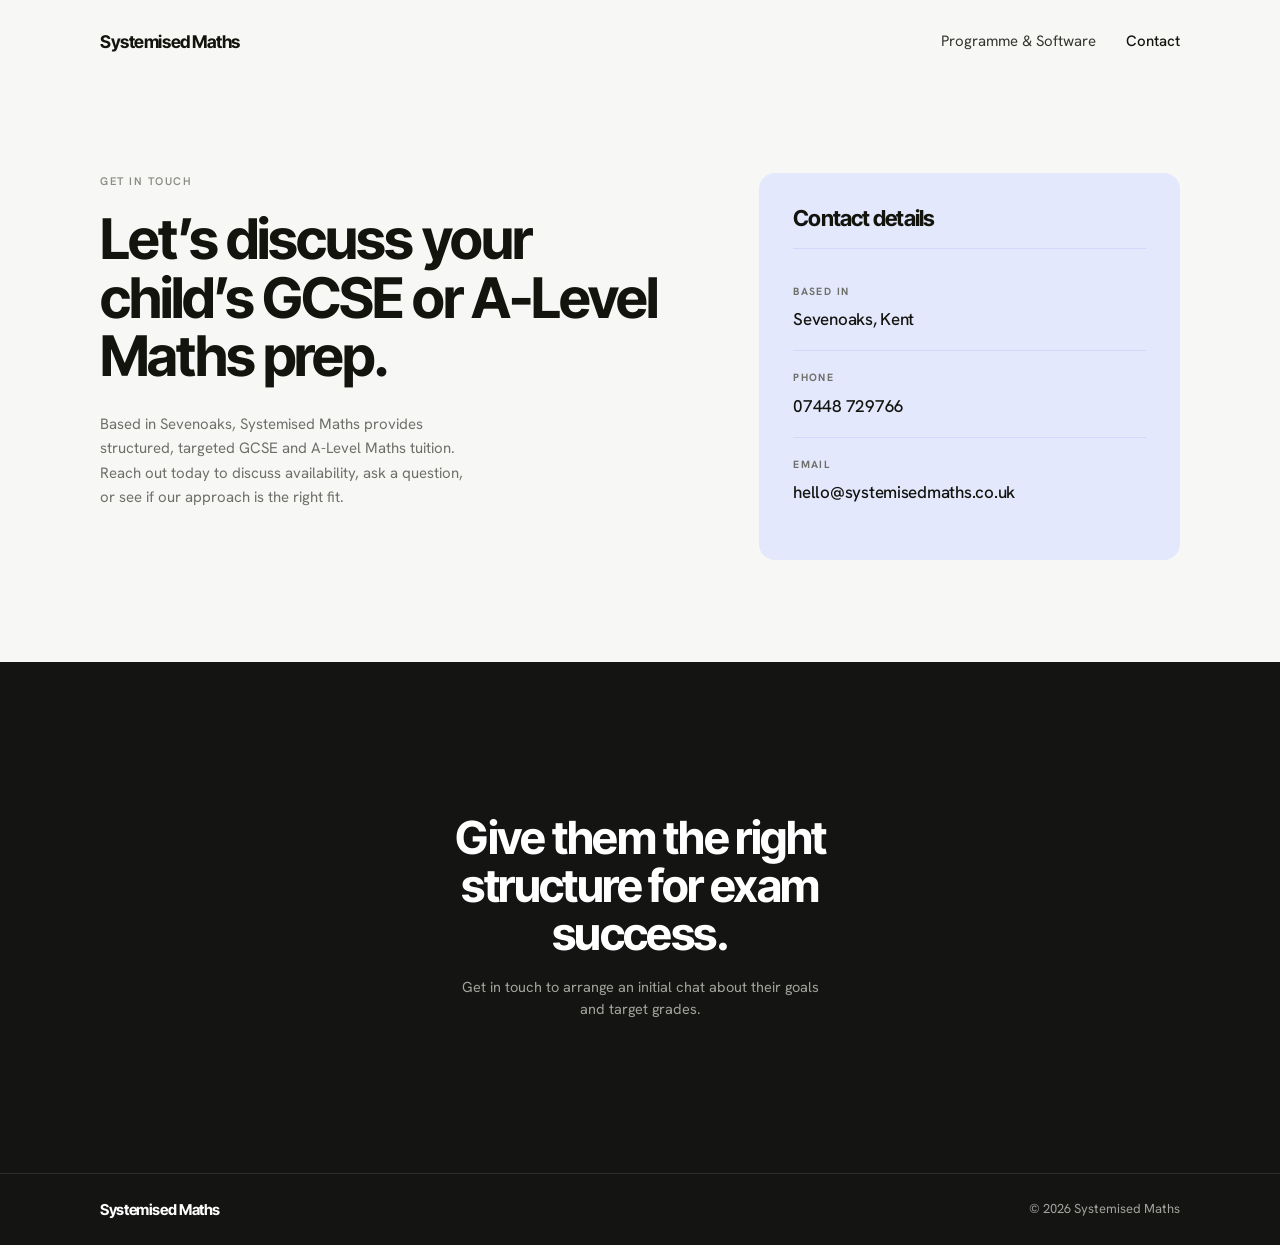
==== commit 8fd405e7: ".3.8 GCSE Included" ====
--- a/contact.html
+++ b/contact.html
@@ -4,12 +4,12 @@
 <meta charset="utf-8">
 <meta name="viewport" content="width=device-width, initial-scale=1">
 <title>Contact - Systemised Maths</title>
-<meta name="description" content="Get in touch with Systemised Maths, a Sevenoaks-based tutoring agency for A-Level Maths.">
+<meta name="description" content="Get in touch with Systemised Maths, a Sevenoaks-based tutoring agency for GCSE and A-Level Maths.">
 <link rel="icon" type="image/png" href="image-assets/Logo.png" sizes="512x512">
 <link rel="apple-touch-icon" href="image-assets/Logo.png">
 <meta property="og:type" content="website">
 <meta property="og:title" content="Contact - Systemised Maths">
-<meta property="og:description" content="Get in touch with Systemised Maths, a Sevenoaks-based tutoring agency for A-Level Maths.">
+<meta property="og:description" content="Get in touch with Systemised Maths, a Sevenoaks-based tutoring agency for GCSE and A-Level Maths.">
 <meta property="og:image" content="image-assets/Logo.png">
 <meta name="twitter:card" content="summary">
 <link rel="preconnect" href="https://fonts.googleapis.com">
@@ -38,8 +38,8 @@
 
   <div class="hero__copy">
     <p class="eyebrow">Get in touch</p>
-    <h1 class="hero__title">Let’s discuss your child’s A-Level Maths prep.</h1>
-    <p class="lede">Based in Sevenoaks, Systemised Maths provides structured, targeted A-Level Maths tuition. Reach out today to discuss availability, ask a question, or see if our approach is the right fit.</p>
+    <h1 class="hero__title">Let’s discuss your child’s GCSE or A-Level Maths prep.</h1>
+    <p class="lede">Based in Sevenoaks, Systemised Maths provides structured, targeted GCSE and A-Level Maths tuition. Reach out today to discuss availability, ask a question, or see if our approach is the right fit.</p>
   </div>
 
       <div class="contact-card">
--- a/assets/css/styles.css
+++ b/assets/css/styles.css
@@ -325,6 +325,23 @@
   color: var(--ink);
   margin-right: 8px;
 }
+.step__tag {
+  display: inline-block;
+  margin-left: 6px;
+  padding: 2px 9px;
+  border-radius: 999px;
+  background: var(--lav);
+  color: var(--lav-ink);
+  font-size: 11px;
+  font-weight: 600;
+  letter-spacing: 0.03em;
+  text-transform: uppercase;
+  vertical-align: middle;
+}
+.steps--plain .step__title .step__tag {
+  color: var(--lav-ink);
+  margin-right: 0;
+}
 
 /* mini cards nested inside a step */
 .step__cards {
@@ -538,6 +555,25 @@
 /* =========================================================
    Pricing
    ========================================================= */
+/* =========================================================
+   Subjects strip
+   ========================================================= */
+.subjects {
+  padding-block: clamp(26px, 3.5vw, 40px);
+}
+.subjects__text {
+  max-width: 68ch;
+  margin-inline: auto;
+  text-align: center;
+  font-size: clamp(1rem, 1.6vw, 1.15rem);
+  line-height: 1.6;
+  color: var(--ink-soft);
+}
+.subjects__text strong {
+  color: var(--ink);
+  font-weight: 600;
+}
+
 .pricing {
   text-align: center;
   padding-block: clamp(60px, 8vw, 108px);
@@ -575,7 +611,83 @@
   line-height: 1.6;
   color: var(--muted);
   max-width: 42ch;
+  margin: 0;
+}
+
+.pricing__grid {
+  margin-top: 40px;
+  display: grid;
+  grid-template-columns: 1fr;
+  gap: 20px;
+  max-width: 760px;
   margin-inline: auto;
+  text-align: left;
+}
+@media (min-width: 760px) {
+  .pricing__grid {
+    grid-template-columns: 1fr 1fr;
+    align-items: stretch;
+  }
+}
+
+.pricing__card {
+  background: var(--bg-alt);
+  border: 1px solid var(--line);
+  border-radius: var(--radius-lg);
+  padding: 32px;
+  display: flex;
+  flex-direction: column;
+  justify-content: center;
+}
+.pricing__card .pricing__figure {
+  justify-content: flex-start;
+  margin-bottom: 14px;
+}
+
+/* two price tiers (A-Level / GCSE) stacked in the left column */
+.pricing__tiers {
+  display: grid;
+  grid-template-columns: 1fr;
+  gap: 20px;
+}
+.pricing__level {
+  font-family: var(--font-body);
+  font-weight: 600;
+  font-size: 12px;
+  letter-spacing: 0.06em;
+  text-transform: uppercase;
+  color: var(--muted);
+  margin: 0 0 10px;
+}
+
+.pricing__included {
+  margin-top: 22px;
+  font-size: 13.5px;
+  line-height: 1.6;
+  color: var(--muted);
+  text-align: center;
+}
+
+.pricing__card--free {
+  background: var(--lav);
+  border-color: var(--lav-line);
+}
+.pricing__free-tag {
+  display: inline-block;
+  width: fit-content;
+  font-family: var(--font-body);
+  font-weight: 600;
+  font-size: 12px;
+  letter-spacing: 0.06em;
+  text-transform: uppercase;
+  color: var(--lav-ink);
+  margin-bottom: 12px;
+}
+.pricing__free-text {
+  font-size: 14.5px;
+  line-height: 1.62;
+  color: var(--ink-soft);
+  margin: 0;
 }
 
 /* =========================================================
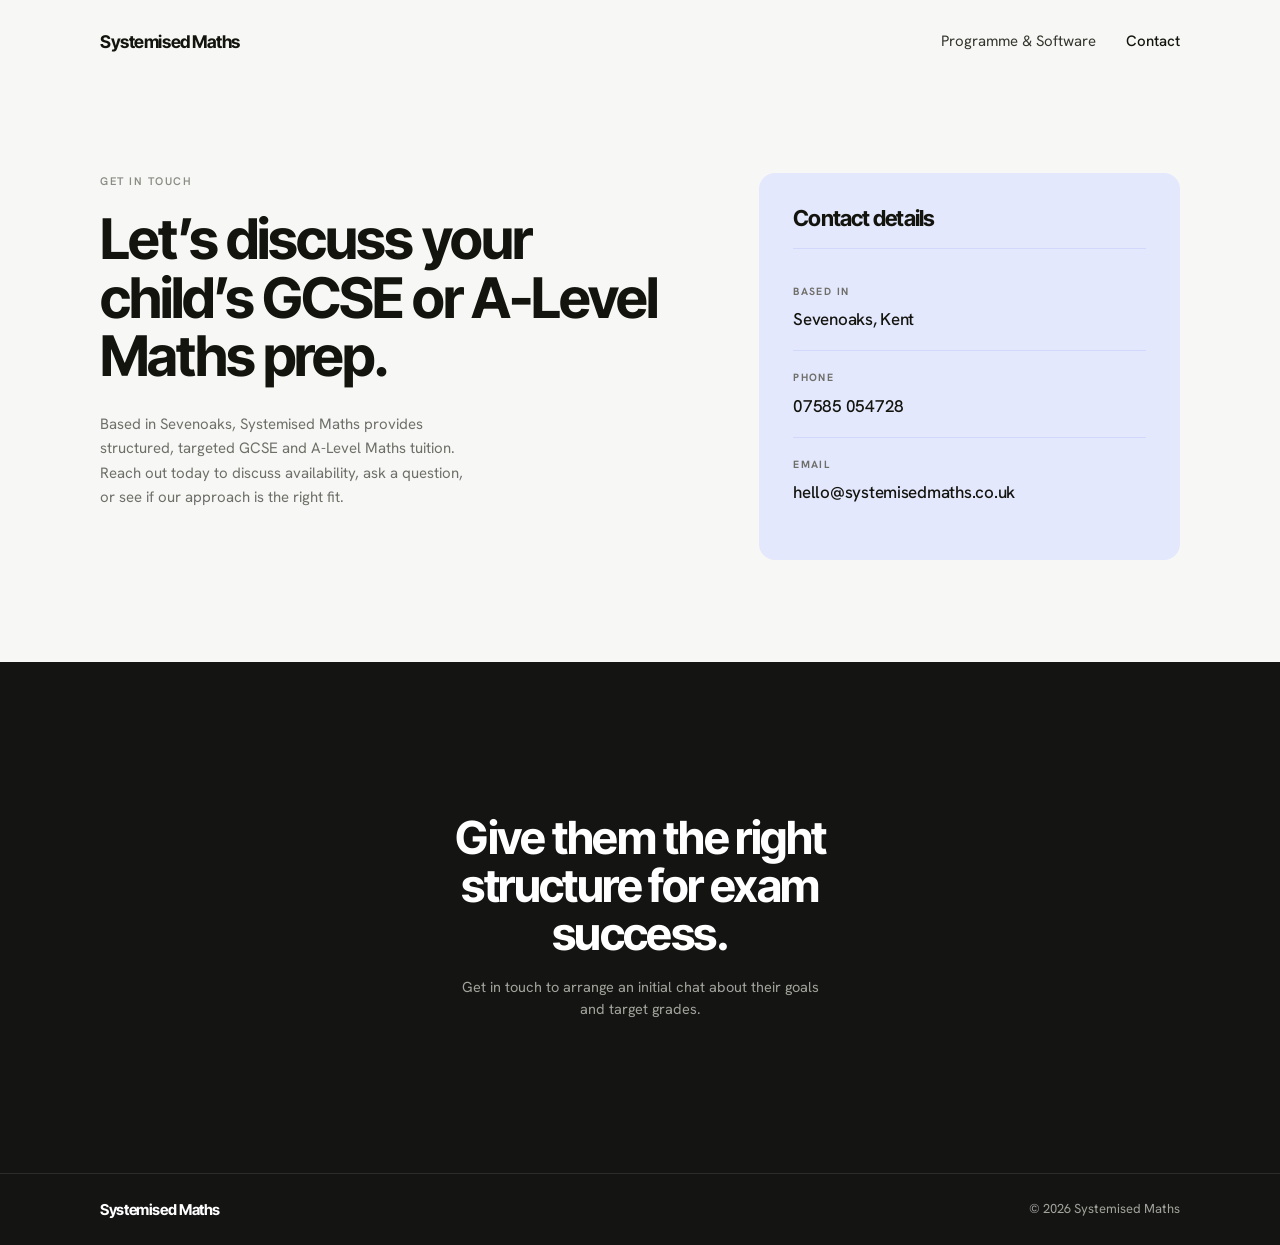
==== commit b1884bf1: ".3.10 New Number" ====
--- a/contact.html
+++ b/contact.html
@@ -51,7 +51,7 @@
           </div>
           <div class="contact-row">
             <dt>Phone</dt>
-            <dd><a href="tel:+447448729766">07448 729766</a></dd>
+            <dd><a href="tel:+447585054728">07585 054728</a></dd>
           </div>
           <div class="contact-row">
             <dt>Email</dt>
